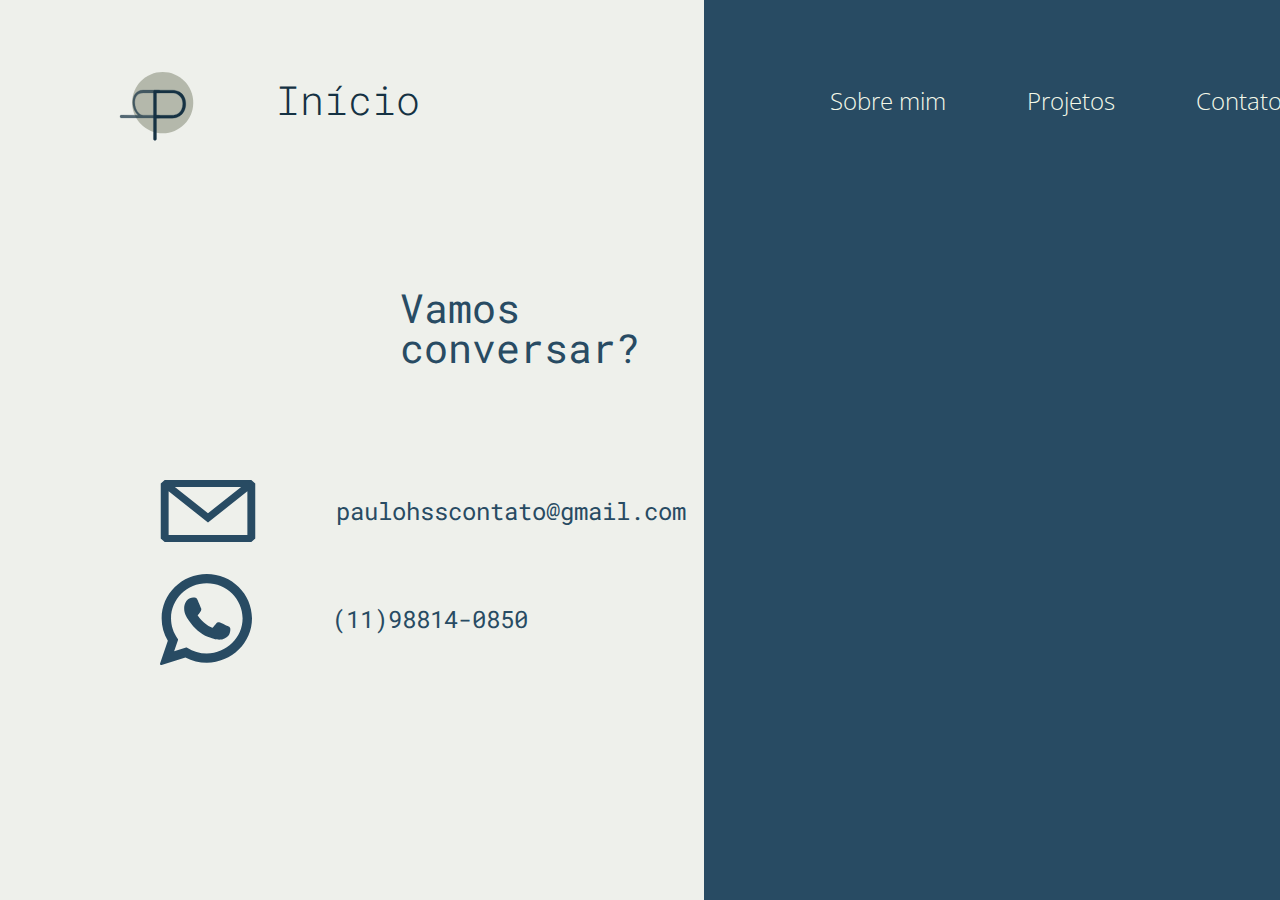
==== contato.html @ f8a05b76 "Add files via upload" ====
<!DOCTYPE html>
<html lang="pt-br">
<head>
    <meta charset="UTF-8">
    <meta name="viewport" content="width=device-width, initial-scale=1.0">
    <title>Contato</title>
    <link rel="icon" href="imagens/logo_letra_prancheta_pequena 1.svg">
    <link rel="stylesheet" href="reset.css">
    <link rel="stylesheet" href="style.css">
    <link rel="preconnect" href="https://fonts.googleapis.com">
    <link rel="preconnect" href="https://fonts.gstatic.com" crossorigin>
    <link href="https://fonts.googleapis.com/css2?family=Open+Sans:ital,wght@0,300..800;1,300..800&family=Roboto+Mono:ital,wght@0,100..700;1,100..700&display=swap" rel="stylesheet">
</head>
<body>
    
        <header class="cabeçalho">
            <div class="container">
                <input type="checkbox" id="menu" class="container__botao">
                <label for="menu" class="container__rotulo">
                    <span class="cabecalho__menu container__imagem"></span>
                </label>
    
                <ul class="lista-menu">
                    <li class="lista-menu__item">
                        <a href="about.html" class="lista-menu__link">Sobre mim</a>
                    </li>
                    <li class="lista-menu__item">
                        <a href="projetos.html" class="lista-menu__link">Projetos</a>
                    </li>
                    <li class="lista-menu__item">
                        <a href="contato.html" class="lista-menu__link">Contato</a>
                    </li>
                </ul>
            </div>
        <a href="index.html" class="cabeçalho__logo"><img src="imagens/logo_letra_prancheta_pequena 1.svg"  alt="Logo do Paulo Henrique"></a>
        
        <a href="index.html" class="titulo__pagina"><h2 >Início</h2></a>
       
        <div class="cabeçalho__navegação">
            <nav class="cabeçalho__navegação__links">
                <a href="about.html" class="cabeçalho__navegação__link">Sobre mim</a>
                <a href="projetos.html" class="cabeçalho__navegação__link">Projetos </a>
                <a href="contato.html" class="cabeçalho__navegação__link">Contatos</a>
            </nav>
        </div>
        </header>

        <section class="contato">
                
                
                <p class="contato__texto">Vamos </br>conversar?</p>

                <ul class="contato__contatos">
                    <li class="contato__item">
                        <img src="imagens/email.svg" alt="logo de email" class="contato__imagem">
                        <p class="contato__texto__item">paulohsscontato@gmail.com</p>
                    </li>
                    <li class="contato__item">
                        <img src="imagens/whatsapp-svgrepo-com 1.svg" alt="logo do whatsapp" class="contato__imagem">
                        <p class="contato__texto__item">(11)98814-0850</p>
                    </li>

                </ul>
    
        </section>  


   

                

        

    </div>
    
</body>
</html>
---- style.css ----
@import url(styles.css/cabecalho.css);
@import url(styles.css/descricao.css);
@import url(styles.css/sobre-mim.css);
@import url(styles.css/projetos.css);
@import url(styles.css/contato.css);

:root{
    --back-ground:#EEF0EB;
    --azul-escuro:#153243;
    --azul-claro:#284B63;
    --cor-bloco:#F4F9E9;
    --titulo-fonte:"Roboto Mono";
    --texto-fonte:"Open Sans";
    --cinza-menu:#B4B8AB;
}

body{
    
    margin: 0;
    padding: 0;
    background: linear-gradient(
        to right, 
        var(--back-ground) 0%,
        var(--back-ground) 55%,
        var(--azul-claro) 55%,
        var(--azul-claro) 100% 
        
    ) fixed;
 
}

@media screen and (max-width:1000px){
    body{
        background: var(--back-ground);

    }
    
}
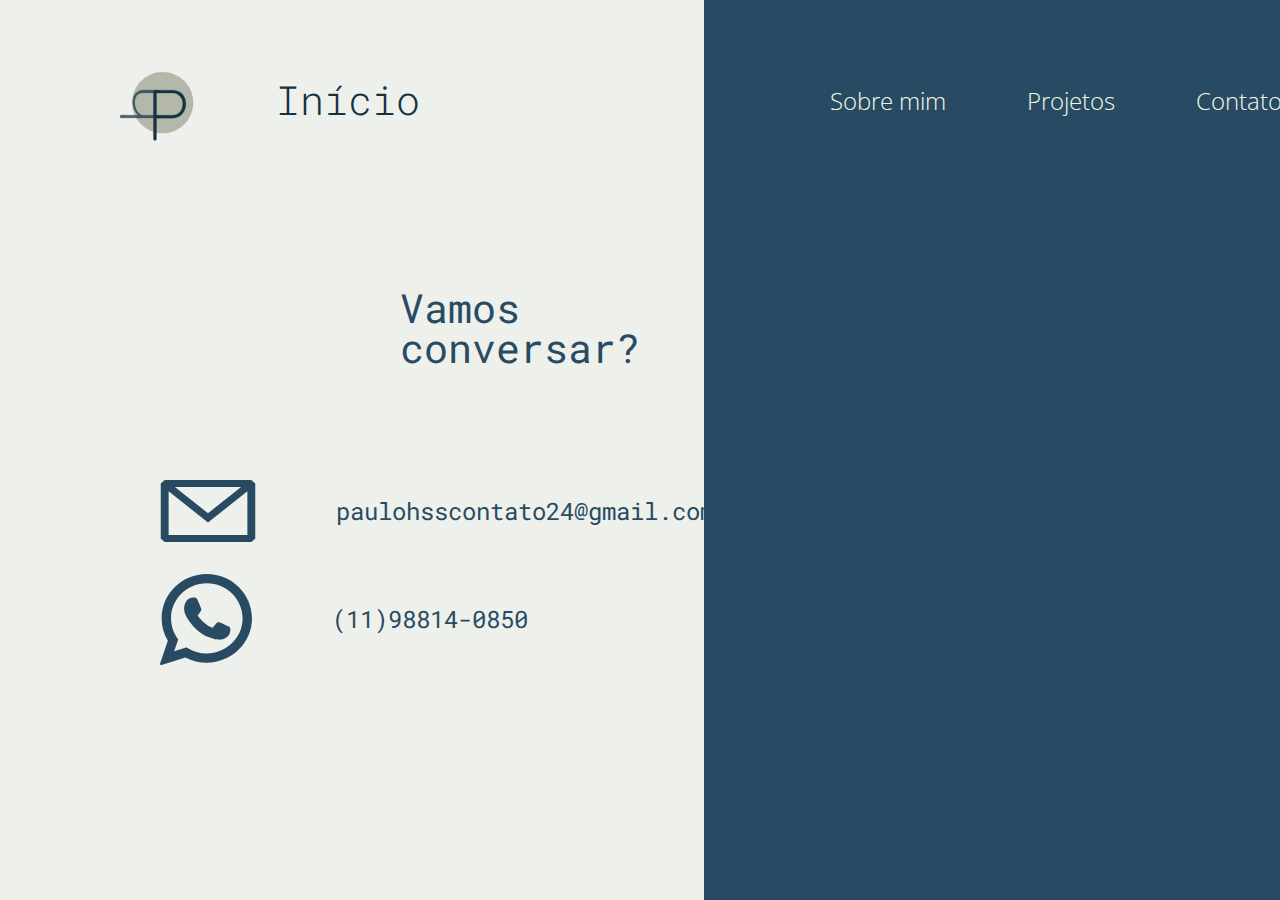
==== commit e3109424: "Update contato.html" ====
--- a/contato.html
+++ b/contato.html
@@ -53,7 +53,7 @@
                 <ul class="contato__contatos">
                     <li class="contato__item">
                         <img src="imagens/email.svg" alt="logo de email" class="contato__imagem">
-                        <p class="contato__texto__item">paulohsscontato@gmail.com</p>
+                        <p class="contato__texto__item">paulohsscontato24@gmail.com</p>
                     </li>
                     <li class="contato__item">
                         <img src="imagens/whatsapp-svgrepo-com 1.svg" alt="logo do whatsapp" class="contato__imagem">
@@ -74,4 +74,4 @@
     </div>
     
 </body>
-</html>+</html>
